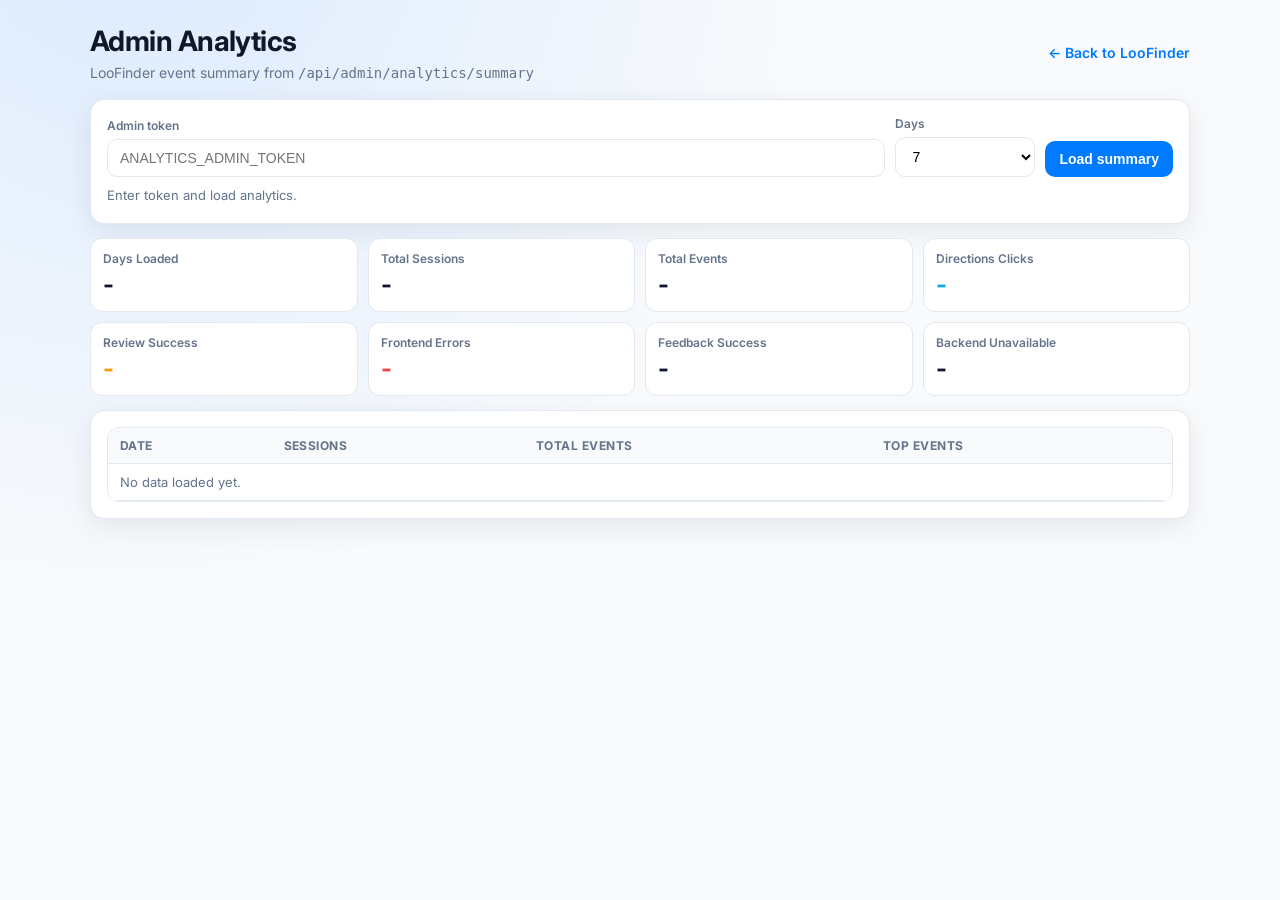
==== admin-analytics.html @ ef083bfb "Add admin analytics and privacy pages; refine support menu UI" ====
<!DOCTYPE html>
<html lang="en">
<head>
    <meta charset="UTF-8">
    <meta name="viewport" content="width=device-width, initial-scale=1.0">
    <title>LooFinder Admin Analytics</title>
    <link rel="stylesheet" href="https://fonts.googleapis.com/css2?family=Inter:wght@400;600;700&display=swap">
    <style>
        :root {
            --bg: #f8fafc;
            --card: #ffffff;
            --text: #0f172a;
            --muted: #64748b;
            --line: #e2e8f0;
            --brand: #007aff;
            --brand-strong: #005ce6;
            --ok: #0ea5e9;
            --warn: #f59e0b;
            --danger: #ef4444;
        }

        * { box-sizing: border-box; }

        body {
            margin: 0;
            font-family: 'Inter', sans-serif;
            background: radial-gradient(circle at 10% -10%, #dbeafe 0%, var(--bg) 45%);
            color: var(--text);
            min-height: 100vh;
            padding: 24px;
        }

        .container {
            max-width: 1100px;
            margin: 0 auto;
        }

        .header {
            display: flex;
            flex-wrap: wrap;
            align-items: center;
            justify-content: space-between;
            gap: 12px;
            margin-bottom: 18px;
        }

        .title {
            margin: 0;
            font-size: 28px;
            font-weight: 700;
            letter-spacing: -0.02em;
        }

        .sub {
            margin: 6px 0 0;
            color: var(--muted);
            font-size: 14px;
        }

        .back-link {
            text-decoration: none;
            color: var(--brand);
            font-weight: 600;
            font-size: 14px;
        }

        .panel {
            background: var(--card);
            border: 1px solid var(--line);
            border-radius: 14px;
            padding: 16px;
            box-shadow: 0 8px 28px rgba(15, 23, 42, 0.08);
            margin-bottom: 14px;
        }

        .controls {
            display: grid;
            grid-template-columns: 1fr 140px auto;
            gap: 10px;
            align-items: end;
        }

        label {
            display: block;
            font-size: 12px;
            font-weight: 600;
            color: var(--muted);
            margin-bottom: 6px;
        }

        input, select {
            width: 100%;
            border: 1px solid var(--line);
            border-radius: 10px;
            padding: 10px 12px;
            font-size: 14px;
            outline: none;
            background: #fff;
        }

        input:focus, select:focus {
            border-color: var(--brand);
            box-shadow: 0 0 0 3px rgba(0, 122, 255, 0.12);
        }

        .btn {
            border: none;
            background: var(--brand);
            color: #fff;
            border-radius: 10px;
            padding: 10px 14px;
            cursor: pointer;
            font-size: 14px;
            font-weight: 600;
            transition: background 0.2s ease;
        }

        .btn:hover { background: var(--brand-strong); }

        .status {
            min-height: 20px;
            font-size: 13px;
            color: var(--muted);
            margin-top: 10px;
        }

        .status.error { color: var(--danger); }

        .metrics {
            display: grid;
            grid-template-columns: repeat(4, minmax(140px, 1fr));
            gap: 10px;
            margin-bottom: 14px;
        }

        .metric {
            background: #fff;
            border: 1px solid var(--line);
            border-radius: 12px;
            padding: 12px;
        }

        .metric .label {
            color: var(--muted);
            font-size: 12px;
            font-weight: 600;
            margin-bottom: 4px;
        }

        .metric .value {
            font-size: 24px;
            font-weight: 700;
            letter-spacing: -0.02em;
        }

        .metric.ok .value { color: var(--ok); }
        .metric.warn .value { color: var(--warn); }
        .metric.danger .value { color: var(--danger); }

        .table-wrap {
            overflow: auto;
            border: 1px solid var(--line);
            border-radius: 12px;
        }

        table {
            width: 100%;
            border-collapse: collapse;
            min-width: 760px;
            background: #fff;
        }

        th, td {
            text-align: left;
            border-bottom: 1px solid var(--line);
            padding: 10px 12px;
            font-size: 13px;
            vertical-align: top;
        }

        th {
            font-size: 12px;
            color: var(--muted);
            text-transform: uppercase;
            letter-spacing: 0.04em;
            background: #f8fafc;
            position: sticky;
            top: 0;
        }

        .events-list {
            display: flex;
            flex-wrap: wrap;
            gap: 6px;
        }

        .event-pill {
            border: 1px solid #dbeafe;
            background: #eff6ff;
            color: #1d4ed8;
            border-radius: 999px;
            padding: 2px 8px;
            font-size: 12px;
            font-weight: 600;
            white-space: nowrap;
        }

        @media (max-width: 900px) {
            .controls { grid-template-columns: 1fr 1fr; }
            .controls .btn { grid-column: span 2; }
            .metrics { grid-template-columns: repeat(2, minmax(140px, 1fr)); }
        }

        @media (max-width: 520px) {
            body { padding: 14px; }
            .metrics { grid-template-columns: 1fr; }
        }
    </style>
</head>
<body>
    <div class="container">
        <div class="header">
            <div>
                <h1 class="title">Admin Analytics</h1>
                <p class="sub">LooFinder event summary from <code>/api/admin/analytics/summary</code></p>
            </div>
            <a class="back-link" href="/index.html">← Back to LooFinder</a>
        </div>

        <div class="panel">
            <div class="controls">
                <div>
                    <label for="token-input">Admin token</label>
                    <input id="token-input" type="password" placeholder="ANALYTICS_ADMIN_TOKEN" autocomplete="off">
                </div>
                <div>
                    <label for="days-select">Days</label>
                    <select id="days-select">
                        <option value="7" selected>7</option>
                        <option value="14">14</option>
                        <option value="30">30</option>
                        <option value="60">60</option>
                        <option value="90">90</option>
                    </select>
                </div>
                <button id="load-btn" class="btn" type="button">Load summary</button>
            </div>
            <div id="status" class="status">Enter token and load analytics.</div>
        </div>

        <div class="metrics" id="metrics">
            <div class="metric"><div class="label">Days Loaded</div><div class="value" id="m-days">-</div></div>
            <div class="metric"><div class="label">Total Sessions</div><div class="value" id="m-sessions">-</div></div>
            <div class="metric"><div class="label">Total Events</div><div class="value" id="m-events">-</div></div>
            <div class="metric ok"><div class="label">Directions Clicks</div><div class="value" id="m-directions">-</div></div>
            <div class="metric warn"><div class="label">Review Success</div><div class="value" id="m-review-success">-</div></div>
            <div class="metric danger"><div class="label">Frontend Errors</div><div class="value" id="m-frontend-errors">-</div></div>
            <div class="metric"><div class="label">Feedback Success</div><div class="value" id="m-feedback-success">-</div></div>
            <div class="metric"><div class="label">Backend Unavailable</div><div class="value" id="m-backend-unavailable">-</div></div>
        </div>

        <div class="panel">
            <div class="table-wrap">
                <table>
                    <thead>
                        <tr>
                            <th>Date</th>
                            <th>Sessions</th>
                            <th>Total Events</th>
                            <th>Top Events</th>
                        </tr>
                    </thead>
                    <tbody id="daily-rows">
                        <tr>
                            <td colspan="4" style="color:#64748b;">No data loaded yet.</td>
                        </tr>
                    </tbody>
                </table>
            </div>
        </div>
    </div>

    <script>
        const IS_LOCAL = window.location.hostname === 'localhost' || window.location.hostname === '127.0.0.1' || window.location.hostname === '';
        const API_BASE = IS_LOCAL ? 'http://localhost:8000' : 'https://loofinder-api.onrender.com';
        const TOKEN_KEY = 'loofinder_analytics_admin_token';

        const tokenInput = document.getElementById('token-input');
        const daysSelect = document.getElementById('days-select');
        const loadBtn = document.getElementById('load-btn');
        const statusEl = document.getElementById('status');
        const dailyRowsEl = document.getElementById('daily-rows');

        const metricEls = {
            days: document.getElementById('m-days'),
            sessions: document.getElementById('m-sessions'),
            events: document.getElementById('m-events'),
            directions: document.getElementById('m-directions'),
            reviewSuccess: document.getElementById('m-review-success'),
            frontendErrors: document.getElementById('m-frontend-errors'),
            feedbackSuccess: document.getElementById('m-feedback-success'),
            backendUnavailable: document.getElementById('m-backend-unavailable')
        };

        tokenInput.value = sessionStorage.getItem(TOKEN_KEY) || '';

        function setStatus(message, isError = false) {
            statusEl.textContent = message;
            statusEl.classList.toggle('error', isError);
        }

        function numberFormat(value) {
            return Number(value || 0).toLocaleString();
        }

        function sumEvent(daily, eventName) {
            return daily.reduce((total, day) => total + Number((day.events || {})[eventName] || 0), 0);
        }

        function updateMetrics(data) {
            const daily = Array.isArray(data.daily) ? data.daily : [];
            const totalSessions = daily.reduce((sum, day) => sum + Number(day.sessions || 0), 0);
            const totalEvents = daily.reduce((sum, day) => sum + Number(day.total_events || 0), 0);

            metricEls.days.textContent = numberFormat(data.days);
            metricEls.sessions.textContent = numberFormat(totalSessions);
            metricEls.events.textContent = numberFormat(totalEvents);
            metricEls.directions.textContent = numberFormat(sumEvent(daily, 'directions_clicked'));
            metricEls.reviewSuccess.textContent = numberFormat(sumEvent(daily, 'review_submitted_success'));
            metricEls.frontendErrors.textContent = numberFormat(sumEvent(daily, 'frontend_error') + sumEvent(daily, 'frontend_unhandled_rejection'));
            metricEls.feedbackSuccess.textContent = numberFormat(sumEvent(daily, 'feedback_submitted_success'));
            metricEls.backendUnavailable.textContent = numberFormat(sumEvent(daily, 'backend_unavailable_marked'));
        }

        function renderDailyRows(data) {
            const daily = Array.isArray(data.daily) ? data.daily : [];
            if (daily.length === 0) {
                dailyRowsEl.innerHTML = '<tr><td colspan="4" style="color:#64748b;">No events found for this range.</td></tr>';
                return;
            }

            dailyRowsEl.innerHTML = '';
            for (const day of daily) {
                const tr = document.createElement('tr');

                const dateCell = document.createElement('td');
                dateCell.textContent = day.date || '-';

                const sessionCell = document.createElement('td');
                sessionCell.textContent = numberFormat(day.sessions);

                const totalCell = document.createElement('td');
                totalCell.textContent = numberFormat(day.total_events);

                const eventsCell = document.createElement('td');
                const eventsWrap = document.createElement('div');
                eventsWrap.className = 'events-list';

                const eventEntries = Object.entries(day.events || {}).sort((a, b) => b[1] - a[1]);
                if (eventEntries.length === 0) {
                    eventsCell.textContent = '-';
                } else {
                    for (const [eventName, count] of eventEntries.slice(0, 10)) {
                        const pill = document.createElement('span');
                        pill.className = 'event-pill';
                        pill.textContent = `${eventName}: ${numberFormat(count)}`;
                        eventsWrap.appendChild(pill);
                    }
                    eventsCell.appendChild(eventsWrap);
                }

                tr.appendChild(dateCell);
                tr.appendChild(sessionCell);
                tr.appendChild(totalCell);
                tr.appendChild(eventsCell);
                dailyRowsEl.appendChild(tr);
            }
        }

        async function loadSummary() {
            const token = tokenInput.value.trim();
            if (!token) {
                setStatus('Enter an admin token first.', true);
                return;
            }

            const days = Number(daysSelect.value || 7);
            sessionStorage.setItem(TOKEN_KEY, token);
            setStatus('Loading summary...');

            try {
                const url = `${API_BASE}/api/admin/analytics/summary?days=${days}&token=${encodeURIComponent(token)}`;
                const response = await fetch(url, { method: 'GET' });
                if (!response.ok) {
                    if (response.status === 401) {
                        throw new Error('Unauthorized token (401).');
                    }
                    if (response.status === 404) {
                        throw new Error('Analytics admin token is not configured on the backend (404).');
                    }
                    throw new Error(`Request failed (${response.status}).`);
                }

                const data = await response.json();
                updateMetrics(data);
                renderDailyRows(data);
                setStatus(`Loaded ${numberFormat((data.daily || []).length)} day(s) of analytics.`);
            } catch (error) {
                setStatus(error.message || 'Failed to load analytics.', true);
            }
        }

        loadBtn.addEventListener('click', loadSummary);
        tokenInput.addEventListener('keydown', (event) => {
            if (event.key === 'Enter') {
                event.preventDefault();
                loadSummary();
            }
        });
    </script>
</body>
</html>
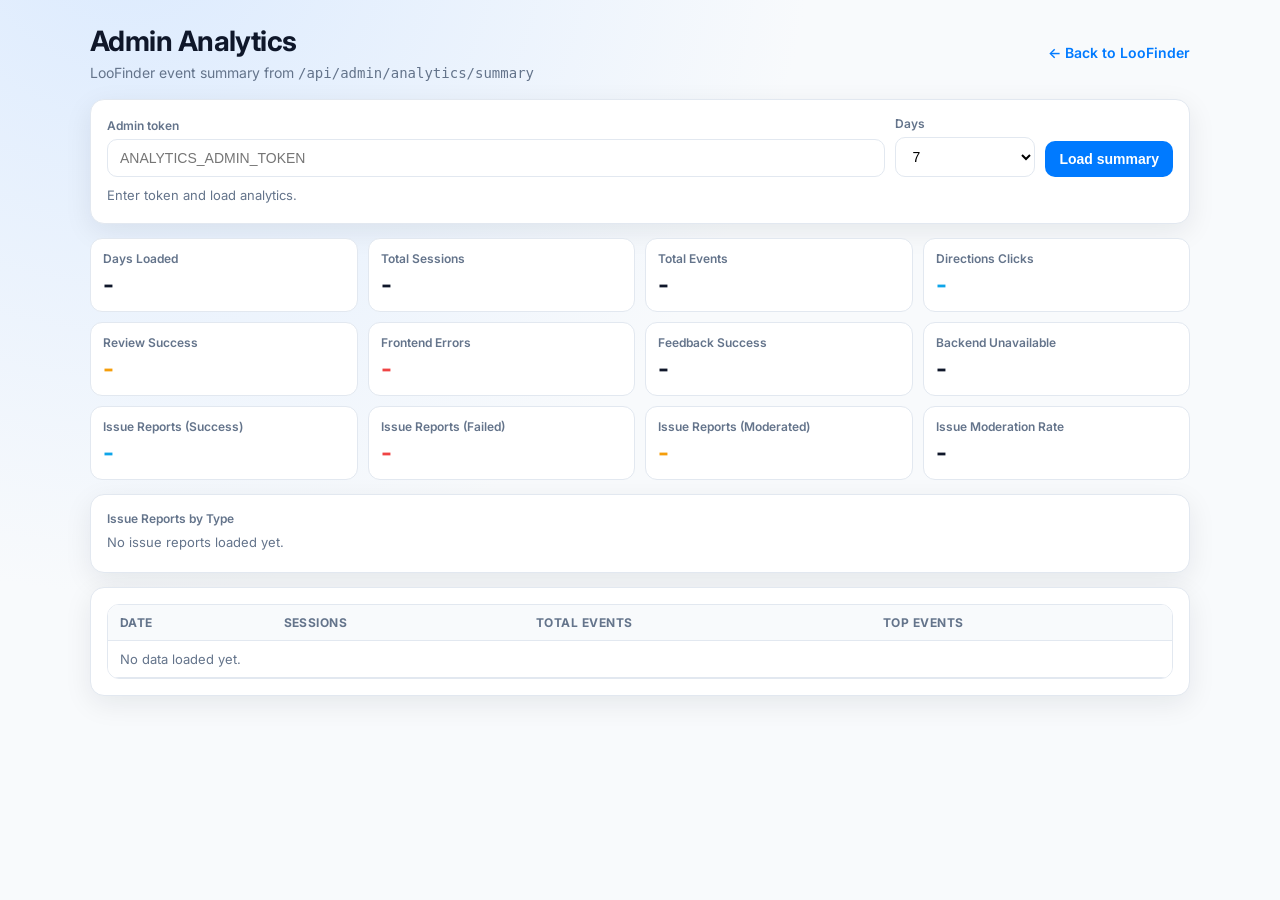
==== commit 5c44ee91: "Add issue report analytics metrics to admin dashboard" ====
--- a/admin-analytics.html
+++ b/admin-analytics.html
@@ -203,6 +203,36 @@
             font-size: 12px;
             font-weight: 600;
             white-space: nowrap;
+        }
+
+        .stack {
+            display: grid;
+            gap: 14px;
+        }
+
+        .issue-type-list {
+            display: flex;
+            flex-wrap: wrap;
+            gap: 8px;
+            margin-top: 4px;
+            min-height: 22px;
+        }
+
+        .issue-type-pill {
+            border: 1px solid #fde68a;
+            background: #fffbeb;
+            color: #92400e;
+            border-radius: 999px;
+            padding: 4px 10px;
+            font-size: 12px;
+            font-weight: 700;
+            white-space: nowrap;
+        }
+
+        .empty-note {
+            color: var(--muted);
+            font-size: 13px;
+            margin: 0;
         }
 
         @media (max-width: 900px) {
@@ -257,6 +287,19 @@
             <div class="metric danger"><div class="label">Frontend Errors</div><div class="value" id="m-frontend-errors">-</div></div>
             <div class="metric"><div class="label">Feedback Success</div><div class="value" id="m-feedback-success">-</div></div>
             <div class="metric"><div class="label">Backend Unavailable</div><div class="value" id="m-backend-unavailable">-</div></div>
+            <div class="metric ok"><div class="label">Issue Reports (Success)</div><div class="value" id="m-issue-success">-</div></div>
+            <div class="metric danger"><div class="label">Issue Reports (Failed)</div><div class="value" id="m-issue-failed">-</div></div>
+            <div class="metric warn"><div class="label">Issue Reports (Moderated)</div><div class="value" id="m-issue-filtered">-</div></div>
+            <div class="metric"><div class="label">Issue Moderation Rate</div><div class="value" id="m-issue-rate">-</div></div>
+        </div>
+
+        <div class="panel stack">
+            <div>
+                <label style="margin-bottom:8px;">Issue Reports by Type</label>
+                <div id="issue-type-list" class="issue-type-list">
+                    <p class="empty-note">No issue reports loaded yet.</p>
+                </div>
+            </div>
         </div>
 
         <div class="panel">
@@ -299,8 +342,13 @@
             reviewSuccess: document.getElementById('m-review-success'),
             frontendErrors: document.getElementById('m-frontend-errors'),
             feedbackSuccess: document.getElementById('m-feedback-success'),
-            backendUnavailable: document.getElementById('m-backend-unavailable')
+            backendUnavailable: document.getElementById('m-backend-unavailable'),
+            issueSuccess: document.getElementById('m-issue-success'),
+            issueFailed: document.getElementById('m-issue-failed'),
+            issueFiltered: document.getElementById('m-issue-filtered'),
+            issueRate: document.getElementById('m-issue-rate')
         };
+        const issueTypeListEl = document.getElementById('issue-type-list');
 
         tokenInput.value = sessionStorage.getItem(TOKEN_KEY) || '';
 
@@ -315,12 +363,72 @@
 
         function sumEvent(daily, eventName) {
             return daily.reduce((total, day) => total + Number((day.events || {})[eventName] || 0), 0);
+        }
+
+        function buildIssueSummary(data) {
+            const daily = Array.isArray(data.daily) ? data.daily : [];
+            const provided = data.issue_reports && typeof data.issue_reports === 'object' ? data.issue_reports : null;
+
+            if (provided) {
+                return {
+                    submittedSuccess: Number(provided.submitted_success_total || 0),
+                    submittedFailed: Number(provided.submitted_failed_total || 0),
+                    filteredSuccess: Number(provided.filtered_success_total || 0),
+                    byType: provided.by_type && typeof provided.by_type === 'object' ? provided.by_type : {}
+                };
+            }
+
+            const byType = {};
+            let filteredSuccess = 0;
+            let submittedSuccess = 0;
+            let submittedFailed = 0;
+
+            for (const day of daily) {
+                const dayIssue = day.issue_reports || {};
+                submittedSuccess += Number(dayIssue.submitted_success || 0);
+                submittedFailed += Number(dayIssue.submitted_failed || 0);
+                filteredSuccess += Number(dayIssue.filtered_success || 0);
+
+                const dayByType = dayIssue.by_type || {};
+                for (const [issueType, count] of Object.entries(dayByType)) {
+                    byType[issueType] = Number(byType[issueType] || 0) + Number(count || 0);
+                }
+            }
+
+            if (submittedSuccess === 0) {
+                submittedSuccess = sumEvent(daily, 'issue_report_submitted_success');
+            }
+            if (submittedFailed === 0) {
+                submittedFailed = sumEvent(daily, 'issue_report_submitted_failed');
+            }
+
+            return { submittedSuccess, submittedFailed, filteredSuccess, byType };
+        }
+
+        function renderIssueTypeBreakdown(issueSummary) {
+            const entries = Object.entries(issueSummary.byType || {}).sort((a, b) => Number(b[1] || 0) - Number(a[1] || 0));
+            issueTypeListEl.innerHTML = '';
+            if (entries.length === 0) {
+                issueTypeListEl.innerHTML = '<p class="empty-note">No issue reports found for this range.</p>';
+                return;
+            }
+
+            for (const [issueType, count] of entries) {
+                const pill = document.createElement('span');
+                pill.className = 'issue-type-pill';
+                pill.textContent = `${issueType}: ${numberFormat(count)}`;
+                issueTypeListEl.appendChild(pill);
+            }
         }
 
         function updateMetrics(data) {
             const daily = Array.isArray(data.daily) ? data.daily : [];
             const totalSessions = daily.reduce((sum, day) => sum + Number(day.sessions || 0), 0);
             const totalEvents = daily.reduce((sum, day) => sum + Number(day.total_events || 0), 0);
+            const issueSummary = buildIssueSummary(data);
+            const issueModerationRate = issueSummary.submittedSuccess > 0
+                ? (issueSummary.filteredSuccess / issueSummary.submittedSuccess) * 100
+                : 0;
 
             metricEls.days.textContent = numberFormat(data.days);
             metricEls.sessions.textContent = numberFormat(totalSessions);
@@ -330,6 +438,12 @@
             metricEls.frontendErrors.textContent = numberFormat(sumEvent(daily, 'frontend_error') + sumEvent(daily, 'frontend_unhandled_rejection'));
             metricEls.feedbackSuccess.textContent = numberFormat(sumEvent(daily, 'feedback_submitted_success'));
             metricEls.backendUnavailable.textContent = numberFormat(sumEvent(daily, 'backend_unavailable_marked'));
+            metricEls.issueSuccess.textContent = numberFormat(issueSummary.submittedSuccess);
+            metricEls.issueFailed.textContent = numberFormat(issueSummary.submittedFailed);
+            metricEls.issueFiltered.textContent = numberFormat(issueSummary.filteredSuccess);
+            metricEls.issueRate.textContent = `${issueModerationRate.toFixed(1)}%`;
+
+            renderIssueTypeBreakdown(issueSummary);
         }
 
         function renderDailyRows(data) {
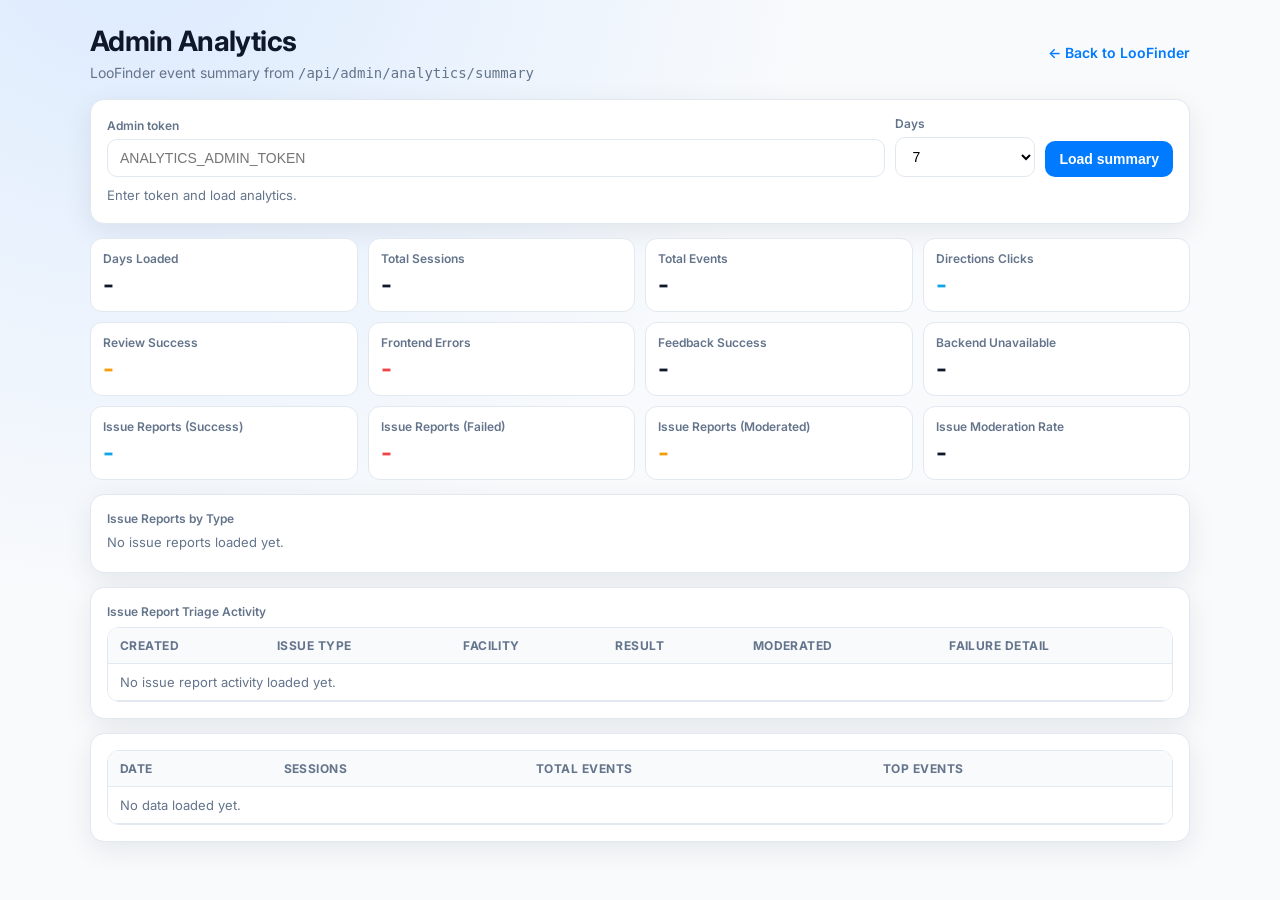
==== commit 1c028024: "Add issue report triage activity table to admin analytics" ====
--- a/admin-analytics.html
+++ b/admin-analytics.html
@@ -233,6 +233,34 @@
             color: var(--muted);
             font-size: 13px;
             margin: 0;
+        }
+
+        .result-badge {
+            display: inline-block;
+            border-radius: 999px;
+            padding: 3px 8px;
+            font-size: 11px;
+            font-weight: 700;
+            text-transform: uppercase;
+            letter-spacing: 0.03em;
+            white-space: nowrap;
+        }
+
+        .result-success {
+            background: #ecfeff;
+            border: 1px solid #a5f3fc;
+            color: #0c4a6e;
+        }
+
+        .result-failed {
+            background: #fff1f2;
+            border: 1px solid #fecdd3;
+            color: #9f1239;
+        }
+
+        .mono {
+            font-family: ui-monospace, SFMono-Regular, Menlo, Monaco, Consolas, monospace;
+            font-size: 12px;
         }
 
         @media (max-width: 900px) {
@@ -303,6 +331,29 @@
         </div>
 
         <div class="panel">
+            <label style="margin-bottom:8px;">Issue Report Triage Activity</label>
+            <div class="table-wrap">
+                <table>
+                    <thead>
+                        <tr>
+                            <th>Created</th>
+                            <th>Issue Type</th>
+                            <th>Facility</th>
+                            <th>Result</th>
+                            <th>Moderated</th>
+                            <th>Failure Detail</th>
+                        </tr>
+                    </thead>
+                    <tbody id="issue-report-rows">
+                        <tr>
+                            <td colspan="6" style="color:#64748b;">No issue report activity loaded yet.</td>
+                        </tr>
+                    </tbody>
+                </table>
+            </div>
+        </div>
+
+        <div class="panel">
             <div class="table-wrap">
                 <table>
                     <thead>
@@ -333,6 +384,7 @@
         const loadBtn = document.getElementById('load-btn');
         const statusEl = document.getElementById('status');
         const dailyRowsEl = document.getElementById('daily-rows');
+        const issueReportRowsEl = document.getElementById('issue-report-rows');
 
         const metricEls = {
             days: document.getElementById('m-days'),
@@ -361,6 +413,13 @@
             return Number(value || 0).toLocaleString();
         }
 
+        function formatDateTime(isoString) {
+            if (!isoString) return '-';
+            const date = new Date(isoString);
+            if (Number.isNaN(date.getTime())) return '-';
+            return date.toLocaleString();
+        }
+
         function sumEvent(daily, eventName) {
             return daily.reduce((total, day) => total + Number((day.events || {})[eventName] || 0), 0);
         }
@@ -418,6 +477,58 @@
                 pill.className = 'issue-type-pill';
                 pill.textContent = `${issueType}: ${numberFormat(count)}`;
                 issueTypeListEl.appendChild(pill);
+            }
+        }
+
+        function renderIssueReportRows(issueData) {
+            const items = Array.isArray(issueData.items) ? issueData.items : [];
+            issueReportRowsEl.innerHTML = '';
+
+            if (items.length === 0) {
+                issueReportRowsEl.innerHTML = '<tr><td colspan="6" style="color:#64748b;">No issue reports found for this range.</td></tr>';
+                return;
+            }
+
+            for (const item of items) {
+                const tr = document.createElement('tr');
+
+                const createdCell = document.createElement('td');
+                createdCell.textContent = formatDateTime(item.created_at);
+
+                const typeCell = document.createElement('td');
+                typeCell.textContent = item.issue_type || 'unknown';
+
+                const facilityCell = document.createElement('td');
+                facilityCell.className = 'mono';
+                facilityCell.textContent = item.facility_id || 'unknown';
+
+                const resultCell = document.createElement('td');
+                const badge = document.createElement('span');
+                const result = item.result === 'success' ? 'success' : 'failed';
+                badge.className = `result-badge ${result === 'success' ? 'result-success' : 'result-failed'}`;
+                badge.textContent = result;
+                resultCell.appendChild(badge);
+
+                const moderatedCell = document.createElement('td');
+                moderatedCell.textContent = item.content_filtered ? 'Yes' : 'No';
+
+                const detailCell = document.createElement('td');
+                if (item.status || item.reason) {
+                    detailCell.textContent = [
+                        item.status ? `status ${item.status}` : '',
+                        item.reason ? String(item.reason) : ''
+                    ].filter(Boolean).join(' - ');
+                } else {
+                    detailCell.textContent = '-';
+                }
+
+                tr.appendChild(createdCell);
+                tr.appendChild(typeCell);
+                tr.appendChild(facilityCell);
+                tr.appendChild(resultCell);
+                tr.appendChild(moderatedCell);
+                tr.appendChild(detailCell);
+                issueReportRowsEl.appendChild(tr);
             }
         }
 
@@ -503,22 +614,39 @@
             setStatus('Loading summary...');
 
             try {
-                const url = `${API_BASE}/api/admin/analytics/summary?days=${days}&token=${encodeURIComponent(token)}`;
-                const response = await fetch(url, { method: 'GET' });
-                if (!response.ok) {
-                    if (response.status === 401) {
+                const encodedToken = encodeURIComponent(token);
+                const summaryUrl = `${API_BASE}/api/admin/analytics/summary?days=${days}&token=${encodedToken}`;
+                const issueUrl = `${API_BASE}/api/admin/analytics/issue-reports?days=${days}&limit=200&token=${encodedToken}`;
+
+                const [summaryResponse, issueResponse] = await Promise.all([
+                    fetch(summaryUrl, { method: 'GET' }),
+                    fetch(issueUrl, { method: 'GET' })
+                ]);
+
+                if (!summaryResponse.ok) {
+                    if (summaryResponse.status === 401) {
                         throw new Error('Unauthorized token (401).');
                     }
-                    if (response.status === 404) {
+                    if (summaryResponse.status === 404) {
                         throw new Error('Analytics admin token is not configured on the backend (404).');
                     }
-                    throw new Error(`Request failed (${response.status}).`);
+                    throw new Error(`Summary request failed (${summaryResponse.status}).`);
                 }
 
-                const data = await response.json();
-                updateMetrics(data);
-                renderDailyRows(data);
-                setStatus(`Loaded ${numberFormat((data.daily || []).length)} day(s) of analytics.`);
+                const summaryData = await summaryResponse.json();
+                updateMetrics(summaryData);
+                renderDailyRows(summaryData);
+
+                let issueCount = 0;
+                if (issueResponse.ok) {
+                    const issueData = await issueResponse.json();
+                    renderIssueReportRows(issueData);
+                    issueCount = Array.isArray(issueData.items) ? issueData.items.length : 0;
+                } else {
+                    issueReportRowsEl.innerHTML = '<tr><td colspan="6" style="color:#64748b;">Issue triage endpoint unavailable for this backend version.</td></tr>';
+                }
+
+                setStatus(`Loaded ${numberFormat((summaryData.daily || []).length)} day(s) and ${numberFormat(issueCount)} triage item(s).`);
             } catch (error) {
                 setStatus(error.message || 'Failed to load analytics.', true);
             }
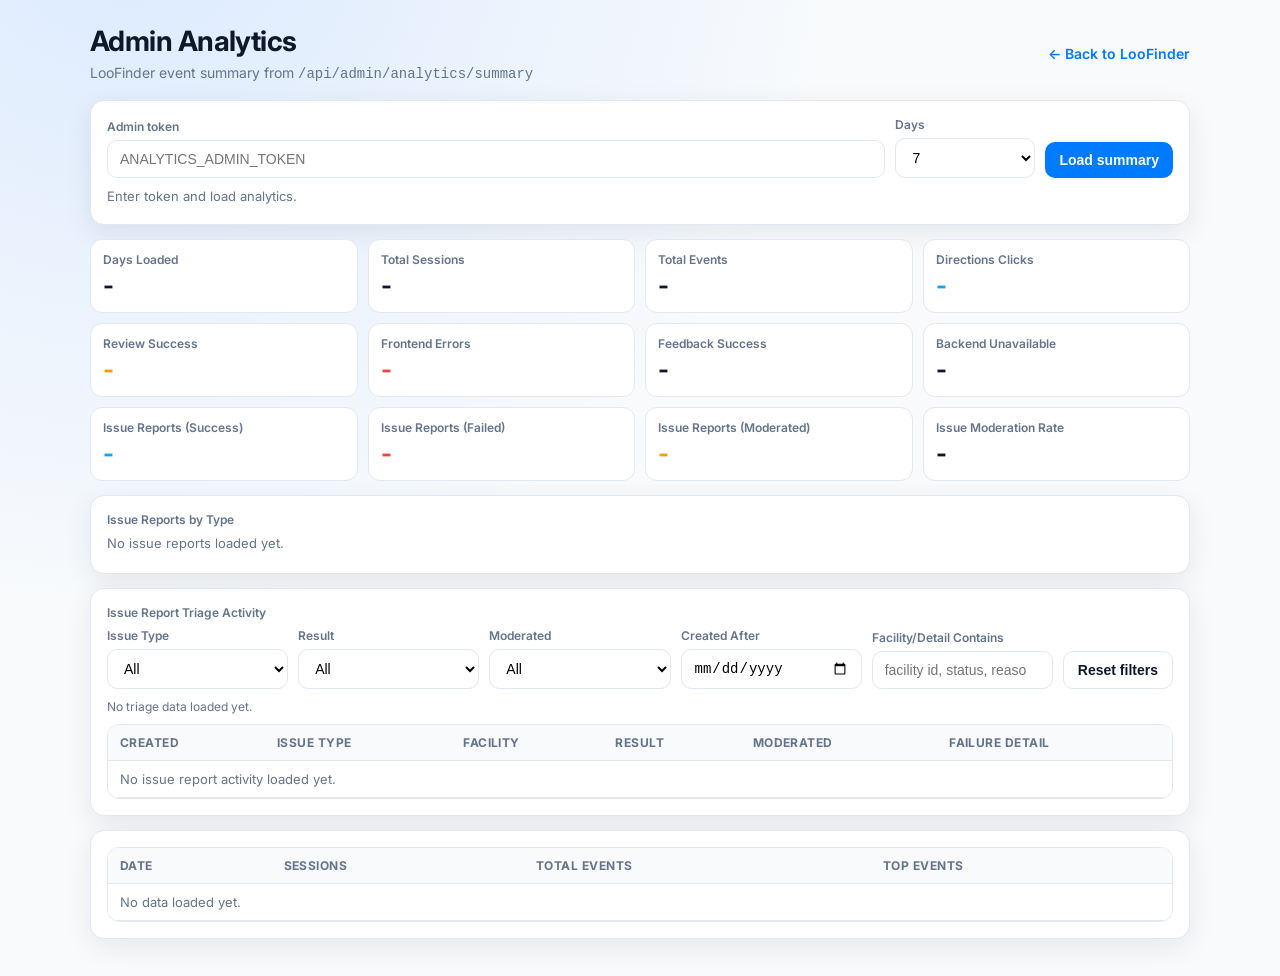
==== commit 7c919bd5: "Add guarded facility reload triggers and triage filters" ====
--- a/admin-analytics.html
+++ b/admin-analytics.html
@@ -263,10 +263,41 @@
             font-size: 12px;
         }
 
+        .triage-controls {
+            display: grid;
+            grid-template-columns: repeat(5, minmax(120px, 1fr)) auto;
+            gap: 10px;
+            align-items: end;
+            margin-bottom: 10px;
+        }
+
+        .triage-meta {
+            color: var(--muted);
+            font-size: 12px;
+            margin-bottom: 10px;
+        }
+
+        .btn-secondary {
+            border: 1px solid var(--line);
+            background: #fff;
+            color: var(--text);
+            border-radius: 10px;
+            padding: 10px 14px;
+            cursor: pointer;
+            font-size: 14px;
+            font-weight: 600;
+        }
+
+        .btn-secondary:hover {
+            border-color: #cbd5e1;
+            background: #f8fafc;
+        }
+
         @media (max-width: 900px) {
             .controls { grid-template-columns: 1fr 1fr; }
             .controls .btn { grid-column: span 2; }
             .metrics { grid-template-columns: repeat(2, minmax(140px, 1fr)); }
+            .triage-controls { grid-template-columns: repeat(2, minmax(140px, 1fr)); }
         }
 
         @media (max-width: 520px) {
@@ -332,6 +363,40 @@
 
         <div class="panel">
             <label style="margin-bottom:8px;">Issue Report Triage Activity</label>
+            <div class="triage-controls">
+                <div>
+                    <label for="triage-type">Issue Type</label>
+                    <select id="triage-type">
+                        <option value="all" selected>All</option>
+                    </select>
+                </div>
+                <div>
+                    <label for="triage-result">Result</label>
+                    <select id="triage-result">
+                        <option value="all" selected>All</option>
+                        <option value="success">Success</option>
+                        <option value="failed">Failed</option>
+                    </select>
+                </div>
+                <div>
+                    <label for="triage-moderated">Moderated</label>
+                    <select id="triage-moderated">
+                        <option value="all" selected>All</option>
+                        <option value="yes">Yes</option>
+                        <option value="no">No</option>
+                    </select>
+                </div>
+                <div>
+                    <label for="triage-created-after">Created After</label>
+                    <input id="triage-created-after" type="date">
+                </div>
+                <div>
+                    <label for="triage-search">Facility/Detail Contains</label>
+                    <input id="triage-search" type="search" placeholder="facility id, status, reason">
+                </div>
+                <button id="triage-reset" class="btn-secondary" type="button">Reset filters</button>
+            </div>
+            <div id="triage-meta" class="triage-meta">No triage data loaded yet.</div>
             <div class="table-wrap">
                 <table>
                     <thead>
@@ -385,6 +450,13 @@
         const statusEl = document.getElementById('status');
         const dailyRowsEl = document.getElementById('daily-rows');
         const issueReportRowsEl = document.getElementById('issue-report-rows');
+        const triageMetaEl = document.getElementById('triage-meta');
+        const triageTypeEl = document.getElementById('triage-type');
+        const triageResultEl = document.getElementById('triage-result');
+        const triageModeratedEl = document.getElementById('triage-moderated');
+        const triageCreatedAfterEl = document.getElementById('triage-created-after');
+        const triageSearchEl = document.getElementById('triage-search');
+        const triageResetEl = document.getElementById('triage-reset');
 
         const metricEls = {
             days: document.getElementById('m-days'),
@@ -401,6 +473,7 @@
             issueRate: document.getElementById('m-issue-rate')
         };
         const issueTypeListEl = document.getElementById('issue-type-list');
+        let triageItems = [];
 
         tokenInput.value = sessionStorage.getItem(TOKEN_KEY) || '';
 
@@ -480,8 +553,102 @@
             }
         }
 
-        function renderIssueReportRows(issueData) {
-            const items = Array.isArray(issueData.items) ? issueData.items : [];
+        function updateTriageMeta(filteredCount, totalCount) {
+            if (totalCount === 0) {
+                triageMetaEl.textContent = 'No issue reports in this date range.';
+                return;
+            }
+
+            if (filteredCount === totalCount) {
+                triageMetaEl.textContent = `Showing all ${numberFormat(totalCount)} triage item(s).`;
+                return;
+            }
+
+            triageMetaEl.textContent = `Showing ${numberFormat(filteredCount)} of ${numberFormat(totalCount)} triage item(s).`;
+        }
+
+        function resetTriageFilters() {
+            triageTypeEl.value = 'all';
+            triageResultEl.value = 'all';
+            triageModeratedEl.value = 'all';
+            triageCreatedAfterEl.value = '';
+            triageSearchEl.value = '';
+        }
+
+        function populateTriageTypeOptions(items) {
+            const current = triageTypeEl.value || 'all';
+            const options = new Set(['all']);
+
+            for (const item of items) {
+                if (item && item.issue_type) {
+                    options.add(String(item.issue_type));
+                }
+            }
+
+            triageTypeEl.innerHTML = '';
+            for (const issueType of Array.from(options).sort((a, b) => a.localeCompare(b))) {
+                const option = document.createElement('option');
+                option.value = issueType;
+                option.textContent = issueType === 'all' ? 'All' : issueType;
+                triageTypeEl.appendChild(option);
+            }
+
+            triageTypeEl.value = options.has(current) ? current : 'all';
+        }
+
+        function getFilteredTriageItems(items) {
+            const selectedType = triageTypeEl.value;
+            const selectedResult = triageResultEl.value;
+            const selectedModerated = triageModeratedEl.value;
+            const createdAfter = triageCreatedAfterEl.value ? new Date(`${triageCreatedAfterEl.value}T00:00:00`) : null;
+            const query = (triageSearchEl.value || '').trim().toLowerCase();
+
+            return items.filter((item) => {
+                const issueType = String(item.issue_type || 'unknown');
+                const result = item.result === 'success' ? 'success' : 'failed';
+                const moderated = item.content_filtered ? 'yes' : 'no';
+
+                if (selectedType !== 'all' && issueType !== selectedType) {
+                    return false;
+                }
+                if (selectedResult !== 'all' && result !== selectedResult) {
+                    return false;
+                }
+                if (selectedModerated !== 'all' && moderated !== selectedModerated) {
+                    return false;
+                }
+
+                if (createdAfter) {
+                    const createdAt = item.created_at ? new Date(item.created_at) : null;
+                    if (!createdAt || Number.isNaN(createdAt.getTime()) || createdAt < createdAfter) {
+                        return false;
+                    }
+                }
+
+                if (query) {
+                    const haystack = [
+                        item.facility_id,
+                        item.issue_type,
+                        item.status,
+                        item.reason,
+                        item.result
+                    ].map((value) => String(value || '').toLowerCase()).join(' ');
+                    if (!haystack.includes(query)) {
+                        return false;
+                    }
+                }
+
+                return true;
+            });
+        }
+
+        function applyTriageFiltersAndRender() {
+            const filteredItems = getFilteredTriageItems(triageItems);
+            renderIssueReportRows(filteredItems);
+            updateTriageMeta(filteredItems.length, triageItems.length);
+        }
+
+        function renderIssueReportRows(items) {
             issueReportRowsEl.innerHTML = '';
 
             if (items.length === 0) {
@@ -640,10 +807,16 @@
                 let issueCount = 0;
                 if (issueResponse.ok) {
                     const issueData = await issueResponse.json();
-                    renderIssueReportRows(issueData);
-                    issueCount = Array.isArray(issueData.items) ? issueData.items.length : 0;
+                    triageItems = Array.isArray(issueData.items) ? issueData.items : [];
+                    populateTriageTypeOptions(triageItems);
+                    applyTriageFiltersAndRender();
+                    issueCount = triageItems.length;
                 } else {
+                    triageItems = [];
+                    resetTriageFilters();
+                    populateTriageTypeOptions([]);
                     issueReportRowsEl.innerHTML = '<tr><td colspan="6" style="color:#64748b;">Issue triage endpoint unavailable for this backend version.</td></tr>';
+                    triageMetaEl.textContent = 'Issue triage endpoint unavailable for this backend version.';
                 }
 
                 setStatus(`Loaded ${numberFormat((summaryData.daily || []).length)} day(s) and ${numberFormat(issueCount)} triage item(s).`);
@@ -653,6 +826,16 @@
         }
 
         loadBtn.addEventListener('click', loadSummary);
+        triageTypeEl.addEventListener('change', applyTriageFiltersAndRender);
+        triageResultEl.addEventListener('change', applyTriageFiltersAndRender);
+        triageModeratedEl.addEventListener('change', applyTriageFiltersAndRender);
+        triageCreatedAfterEl.addEventListener('change', applyTriageFiltersAndRender);
+        triageSearchEl.addEventListener('input', applyTriageFiltersAndRender);
+        triageResetEl.addEventListener('click', () => {
+            resetTriageFilters();
+            applyTriageFiltersAndRender();
+        });
+
         tokenInput.addEventListener('keydown', (event) => {
             if (event.key === 'Enter') {
                 event.preventDefault();
